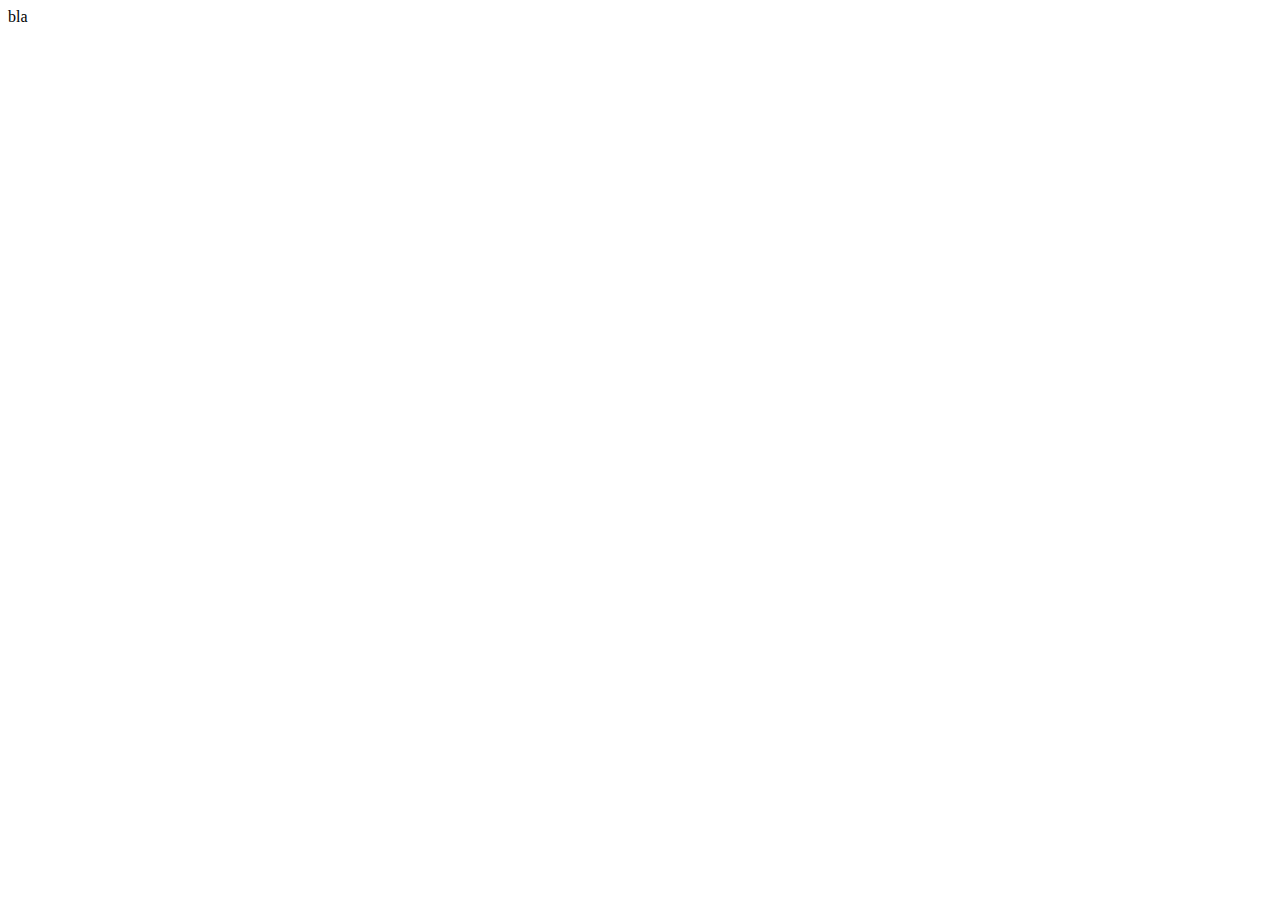
==== ui/index.html @ bec4b27a "Query Login dan Register" ====
<!DOCTYPE html>
<html lang="en">
<head>
    <meta charset="UTF-8">
    <meta name="viewport" content="width=device-width, initial-scale=1.0">
    <title>Homepage</title>
</head>
<body>
    <!-- <?php
    include 'navbar.html';
    ?> -->
    bla
</body>
</html>
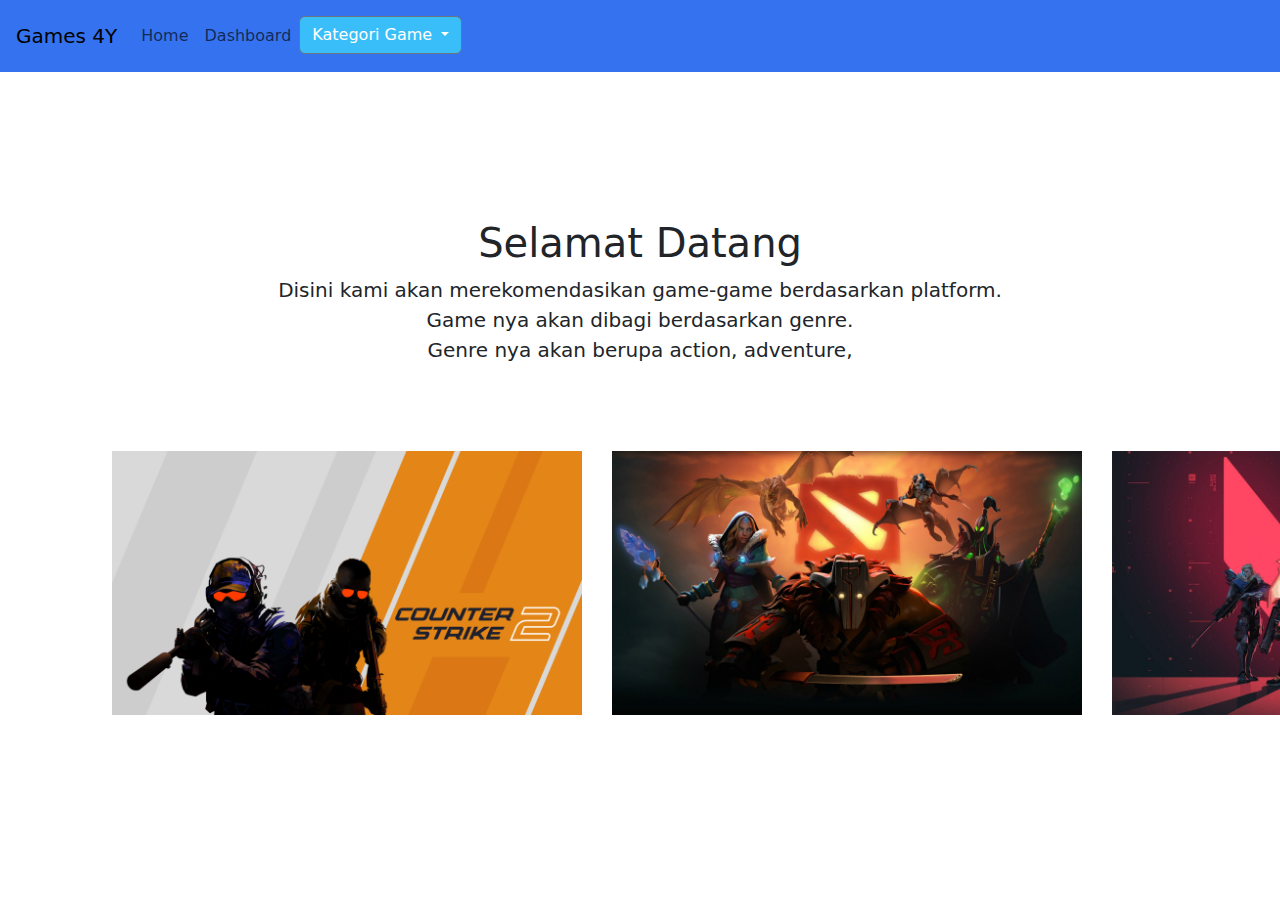
==== commit 1c2e558d: "index change" ====
--- a/ui/index.html
+++ b/ui/index.html
@@ -1,14 +1,125 @@
-<!DOCTYPE html>
+<!doctype html>
 <html lang="en">
-<head>
-    <meta charset="UTF-8">
-    <meta name="viewport" content="width=device-width, initial-scale=1.0">
-    <title>Homepage</title>
-</head>
-<body>
-    <!-- <?php
-    include 'navbar.html';
-    ?> -->
-    bla
-</body>
+  <head>
+    <meta charset="utf-8">
+    <meta name="viewport" content="width=device-width, initial-scale=1">
+    <title>Login</title>
+
+    <!-- Bootstrap CSS -->
+    <link href="https://cdn.jsdelivr.net/npm/bootstrap@5.3.3/dist/css/bootstrap.min.css" rel="stylesheet" integrity="sha384-QWTKZyjpPEjISv5WaRU9OFeRpok6YctnYmDr5pNlyT2bRjXh0JMhjY6hW+ALEwIH" crossorigin="anonymous">
+
+    <!-- Custom CSS -->
+    <link rel="stylesheet" href="../css/index.css">
+  </head>
+    <body>
+
+        <nav class="navbar navbar-expand-md p-3 bg fixed-top">
+            <a class="navbar-brand" href="#">Games 4Y</a>
+            <button class="navbar-toggler" type="button" data-toggle="collapse" data-target="#navbarsExampleDefault" aria-controls="navbarsExampleDefault" aria-expanded="false" aria-label="Toggle navigation">
+              <span class="navbar-toggler-icon"></span>
+            </button>
+      
+            <div class="collapse navbar-collapse" id="navbarsExampleDefault">
+              <ul class="navbar-nav mr-auto">
+                <li class="nav-item active">
+                  <button class="nav-link" href="#">Home <span class="sr-only"></span></button>
+                </li>
+                <li class="nav-item ">
+                    <button class="nav-link" href="#">Dashboard</button>
+                </li>
+                <li class="nav-item dropdown">
+                    <button class="btn btn-secondary dropdown-toggle" type="button" data-bs-toggle="dropdown" aria-expanded="false">
+                        Kategori Game
+                      </button>
+                      <ul class="dropdown-menu">
+                        <li><a class="dropdown-item" href="#">PC</a></li>
+                        <li><a class="dropdown-item" href="#">Mobile</a></li>
+                        <li><a class="dropdown-item" href="#">Console</a></li>
+                      </ul>
+                  </div>
+                </li>
+              </ul>
+            </div>
+          </nav>
+      
+          <main role="main" class="container">
+      
+            <div class="starter-template m-1">
+              <h1>Selamat Datang </h1>
+              <p class="lead">Disini kami akan merekomendasikan game-game berdasarkan platform.<br>Game nya akan dibagi berdasarkan genre.<br>Genre nya akan berupa action, adventure, </p>
+            </div>
+      
+            <div class="slide">
+
+                <div class="slide-track">
+
+                    <div class="slide">
+                        <img src="../img/cs2.png">
+                    </div>
+                    <div class="slide">
+                        <img src="../img/dota2.jpg">
+                    </div>
+                    <div class="slide">
+                        <img src="../img/valorant.jpg">
+                    </div>
+                    <div class="slide">
+                        <img src="../img/elden ring.jpg">
+                    </div>
+                    <div class="slide">
+                        <img src="../img/genshin.png">
+                    </div>
+                    <div class="slide">
+                        <img src="../img/ghost of tsushima.jpg">
+                    </div>
+                    <div class="slide">
+                        <img src="../img/hsr.png">
+                    </div>
+                    <div class="slide">
+                        <img src="../img/sekiro.jpg">
+                    </div>
+                    <div class="slide">
+                        <img src="../img/wuwa.jpg">
+                    </div>
+                    
+
+
+                    <div class="slide">
+                        <img src="../img/cs2.png">
+                    </div>
+                    <div class="slide">
+                        <img src="../img/dota2.jpg">
+                    </div>
+                    <div class="slide">
+                        <img src="../img/valorant.jpg">
+                    </div>
+                    <div class="slide">
+                        <img src="../img/elden ring.jpg">
+                    </div>
+                    <div class="slide">
+                        <img src="../img/genshin.png">
+                    </div>
+                    <div class="slide">
+                        <img src="../img/ghost of tsushima.jpg">
+                    </div>
+                    <div class="slide">
+                        <img src="../img/hsr.png">
+                    </div>
+                    <div class="slide">
+                        <img src="../img/sekiro.jpg">
+                    </div>
+                    <div class="slide">
+                        <img src="../img/wuwa.jpg">
+                    </div>
+
+                </div>
+            </div>
+
+            <script src="index.js"></script>
+
+          </main><!-- /.container -->
+
+    <!-- Boostrap JS -->
+    <script src="https://cdn.jsdelivr.net/npm/@popperjs/core@2.11.8/dist/umd/popper.min.js" integrity="sha384-I7E8VVD/ismYTF4hNIPjVp/Zjvgyol6VFvRkX/vR+Vc4jQkC+hVqc2pM8ODewa9r" crossorigin="anonymous"></script>
+    <script src="https://cdn.jsdelivr.net/npm/bootstrap@5.3.3/dist/js/bootstrap.min.js" integrity="sha384-0pUGZvbkm6XF6gxjEnlmuGrJXVbNuzT9qBBavbLwCsOGabYfZo0T0to5eqruptLy" crossorigin="anonymous"></script>
+  </body>
 </html>--- a/css/index.css
+++ b/css/index.css
@@ -0,0 +1,59 @@
+html, body {
+  overflow-x: hidden;
+}
+
+body {
+    min-height: 100vh;
+    display: grid;
+    place-items: center;
+  }
+  .starter-template {
+    padding: 3rem 1.5rem;
+    text-align: center;
+  }
+  .bg{
+    background-color: #3572EF;
+  }
+  .btn{
+    background-color: #3ABEF9;
+  }
+  .slider{
+    height: 250px;
+    margin: auto;
+    position: relative;
+    width: 90%;
+    display: grid;
+    place-items: center;
+  }
+  .slide-track{
+    display: flex;
+    width: calc(500px * 18);
+    animation: scroll 80s linear infinite;
+  }
+  .slide-track:hover{
+    animation-play-state: paused;
+  }
+  @keyframes scroll{
+    0%{
+        transform: translateX(0);
+    }
+    100%{
+        transform: translateX(calc(-500px * 9));
+    }
+  }
+  .slide{
+    height: 300px;
+    width: 500px;
+    display: flex;
+    align-items: center;
+    padding: 15px;
+    perspective: 300px;
+  }
+  img{
+    width: 100%;
+    transition: transform 0.5s;
+  }
+  img:hover{
+    transform: translateZ(20px);
+  }
+  